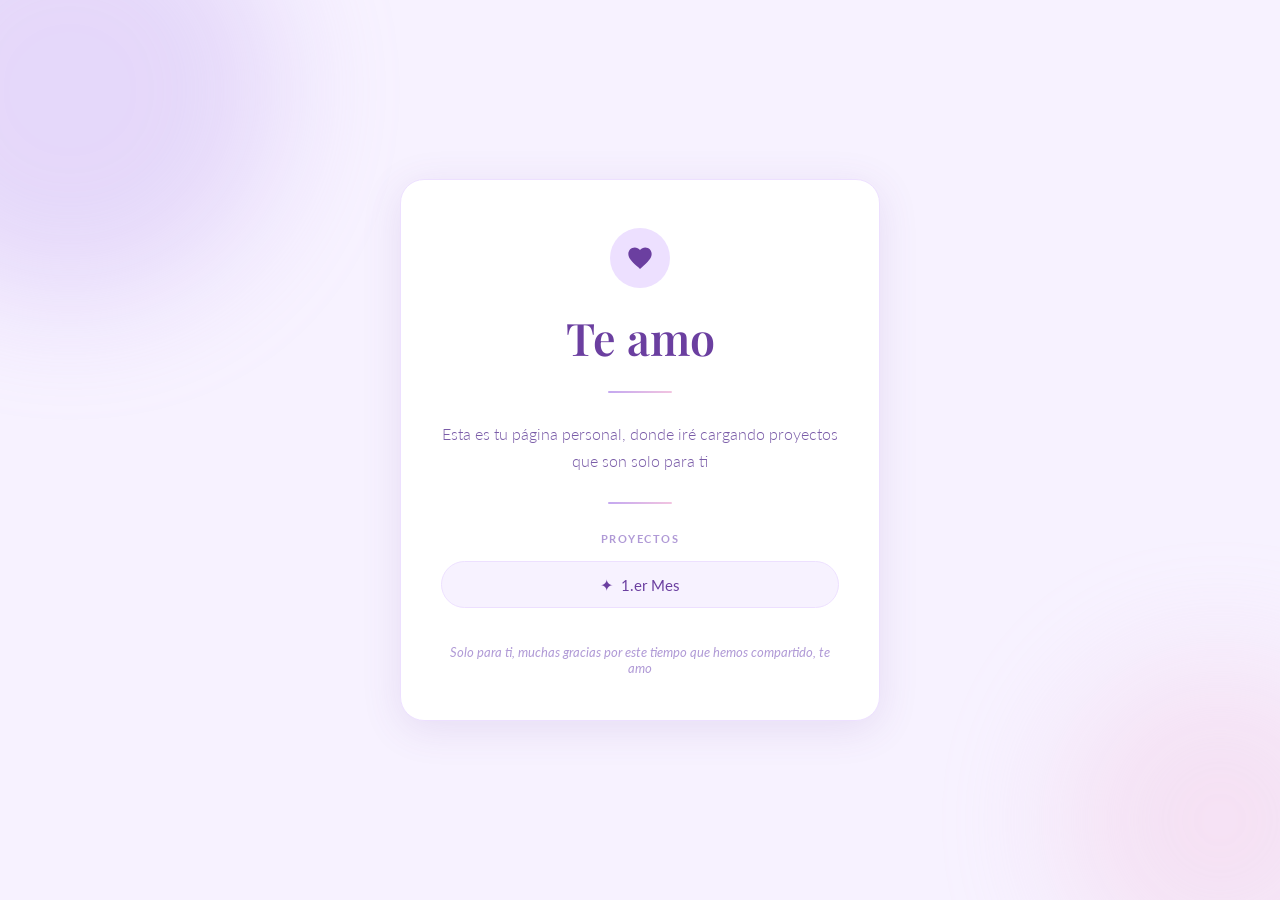
==== index.html @ bbafff44 "Add files via upload" ====
<!DOCTYPE html>
<html lang="es">
<head>
  <meta charset="UTF-8" />
  <meta name="viewport" content="width=device-width, initial-scale=1.0, maximum-scale=1.0, user-scalable=no, shrink-to-fit=no"/>
  <title>Para ti amor mío</title>
  <link rel="stylesheet" href="styles.css" />
</head>
<body>

  <div class="card">

    <!-- Ícono corazón -->
    <div class="icon-wrap">
      <svg viewBox="0 0 24 24" xmlns="http://www.w3.org/2000/svg">
        <path d="M12 21.35l-1.45-1.32C5.4 15.36 2 12.28 2 8.5
                 2 5.42 4.42 3 7.5 3c1.74 0 3.41.81 4.5 2.09
                 C13.09 3.81 14.76 3 16.5 3 19.58 3 22 5.42 22 8.5
                 c0 3.78-3.4 6.86-8.55 11.54L12 21.35z"/>
      </svg>
    </div>

    <h1>Te amo</h1>

    <div class="divider"></div>

    <h3>Esta es tu página personal, donde iré cargando proyectos que son solo para ti</h3>

    <div class="divider"></div>

    <span class="section-label">Proyectos</span>

    <ul class="nav-links">
      <li>
        <a href="1.er Mes.html">
          <span class="link-icon">✦</span>
          1.er Mes
        </a>
      </li>
    </ul>

    <p class="footer-note">Solo para ti, muchas gracias por este tiempo que hemos compartido, te amo</p>

  </div>

  <script src="scripindex.js"></script>
</body>
</html>
---- styles.css ----
@import url('https://fonts.googleapis.com/css2?family=Playfair+Display:ital,wght@0,400;0,600;1,400&family=Lato:wght@300;400;700&display=swap');

/* ── Variables ── */
:root {
  --lila-deep:    #6b3fa0;
  --lila-mid:     #9b6dcc;
  --lila-soft:    #c4a8f0;
  --lila-pale:    #ede0ff;
  --lila-bg:      #f7f2ff;
  --white:        #ffffff;
  --text-dark:    #3d2060;
  --text-mid:     #7a5ca8;
  --text-light:   #b09ad6;
  --accent:       #f2c4e0;
  --radius-card:  24px;
  --radius-btn:   50px;
  --shadow-card:  0 8px 40px rgba(107, 63, 160, 0.12);
  --shadow-hover: 0 16px 56px rgba(107, 63, 160, 0.22);
  --transition:   0.3s cubic-bezier(0.4, 0, 0.2, 1);
}

/* ── Reset & base ── */
*, *::before, *::after {
  box-sizing: border-box;
  margin: 0;
  padding: 0;
}

html {
  scroll-behavior: smooth;
}

body {
  font-family: 'Lato', sans-serif;
  background-color: var(--lila-bg);
  color: var(--text-dark);
  min-height: 100vh;
  display: flex;
  flex-direction: column;
  align-items: center;
  justify-content: center;
  padding: 2rem 1.25rem;
  position: relative;
  overflow-x: hidden;
}

/* ── Decorative blobs ── */
body::before,
body::after {
  content: '';
  position: fixed;
  border-radius: 50%;
  pointer-events: none;
  z-index: 0;
  opacity: 0.35;
  filter: blur(60px);
}

body::before {
  width: 420px;
  height: 420px;
  background: var(--lila-soft);
  top: -120px;
  left: -140px;
}

body::after {
  width: 320px;
  height: 320px;
  background: var(--accent);
  bottom: -80px;
  right: -100px;
}

/* ── Main card ── */
.card {
  position: relative;
  z-index: 1;
  background: var(--white);
  border: 1px solid var(--lila-pale);
  border-radius: var(--radius-card);
  padding: 3rem 2.5rem 2.75rem;
  max-width: 480px;
  width: 100%;
  text-align: center;
  box-shadow: var(--shadow-card);
  animation: fadeUp 0.7s ease both;
}

/* ── Heart icon ── */
.icon-wrap {
  width: 60px;
  height: 60px;
  background: var(--lila-pale);
  border-radius: 50%;
  display: flex;
  align-items: center;
  justify-content: center;
  margin: 0 auto 1.5rem;
  animation: pulse 2.8s ease-in-out infinite;
}

.icon-wrap svg {
  width: 28px;
  height: 28px;
  fill: var(--lila-deep);
}

/* ── Typography ── */
h1 {
  font-family: 'Playfair Display', serif;
  font-size: clamp(2rem, 5vw, 2.8rem);
  font-weight: 600;
  color: var(--lila-deep);
  line-height: 1.15;
  margin-bottom: 0.75rem;
}

h3 {
  font-size: clamp(0.9rem, 2.5vw, 1rem);
  font-weight: 300;
  color: var(--text-mid);
  line-height: 1.65;
  margin-bottom: 0;
}

/* ── Divider ── */
.divider {
  width: 64px;
  height: 2px;
  background: linear-gradient(90deg, var(--lila-soft), var(--accent));
  border-radius: 2px;
  margin: 1.75rem auto;
}

/* ── Section label ── */
.section-label {
  display: block;
  font-size: 0.68rem;
  font-weight: 700;
  letter-spacing: 0.14em;
  text-transform: uppercase;
  color: var(--text-light);
  margin-bottom: 1rem;
}

/* ── Navigation links ── */
.nav-links {
  list-style: none;
  display: flex;
  flex-direction: column;
  gap: 0.75rem;
}

.nav-links li a {
  display: flex;
  align-items: center;
  justify-content: center;
  gap: 0.5rem;
  padding: 0.85rem 1.5rem;
  background: var(--lila-bg);
  border: 1px solid var(--lila-pale);
  border-radius: var(--radius-btn);
  color: var(--lila-deep);
  font-family: 'Lato', sans-serif;
  font-size: 0.95rem;
  font-weight: 400;
  text-decoration: none;
  transition: background var(--transition),
              border-color var(--transition),
              box-shadow var(--transition),
              transform var(--transition);
}

.nav-links li a:hover {
  background: var(--lila-pale);
  border-color: var(--lila-soft);
  box-shadow: 0 4px 20px rgba(107, 63, 160, 0.15);
  transform: translateY(-2px);
}

.nav-links li a:active {
  transform: translateY(0);
}

.nav-links li a .link-icon {
  font-size: 1rem;
  line-height: 1;
}

/* ── Footer note ── */
.footer-note {
  margin-top: 2.25rem;
  font-size: 0.8rem;
  color: var(--text-light);
  font-style: italic;
}

/* ── Animations ── */
@keyframes fadeUp {
  from {
    opacity: 0;
    transform: translateY(24px);
  }
  to {
    opacity: 1;
    transform: translateY(0);
  }
}

@keyframes pulse {
  0%, 100% { transform: scale(1); }
  50%       { transform: scale(1.08); }
}

/* ── Responsive ── */
@media (max-width: 480px) {
  .card {
    padding: 2.25rem 1.5rem 2rem;
  }
}
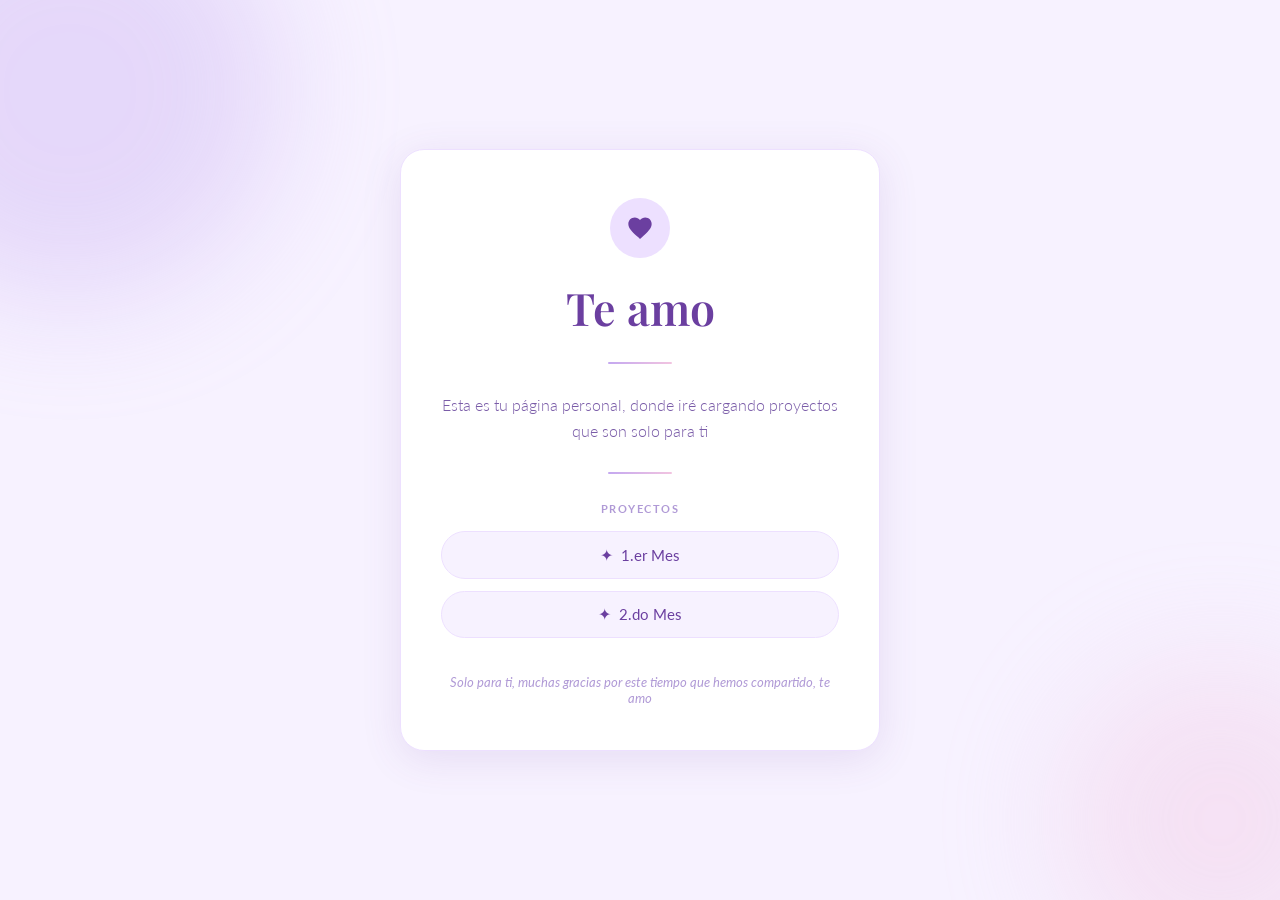
==== commit e2dfd272: "Add files via upload" ====
--- a/index.html
+++ b/index.html
@@ -37,6 +37,12 @@
           1.er Mes
         </a>
       </li>
+      <li>
+        <a href="2.do Mes.html">
+          <span class="link-icon">✦</span>
+          2.do Mes
+        </a>
+      </li>
     </ul>
 
     <p class="footer-note">Solo para ti, muchas gracias por este tiempo que hemos compartido, te amo</p>
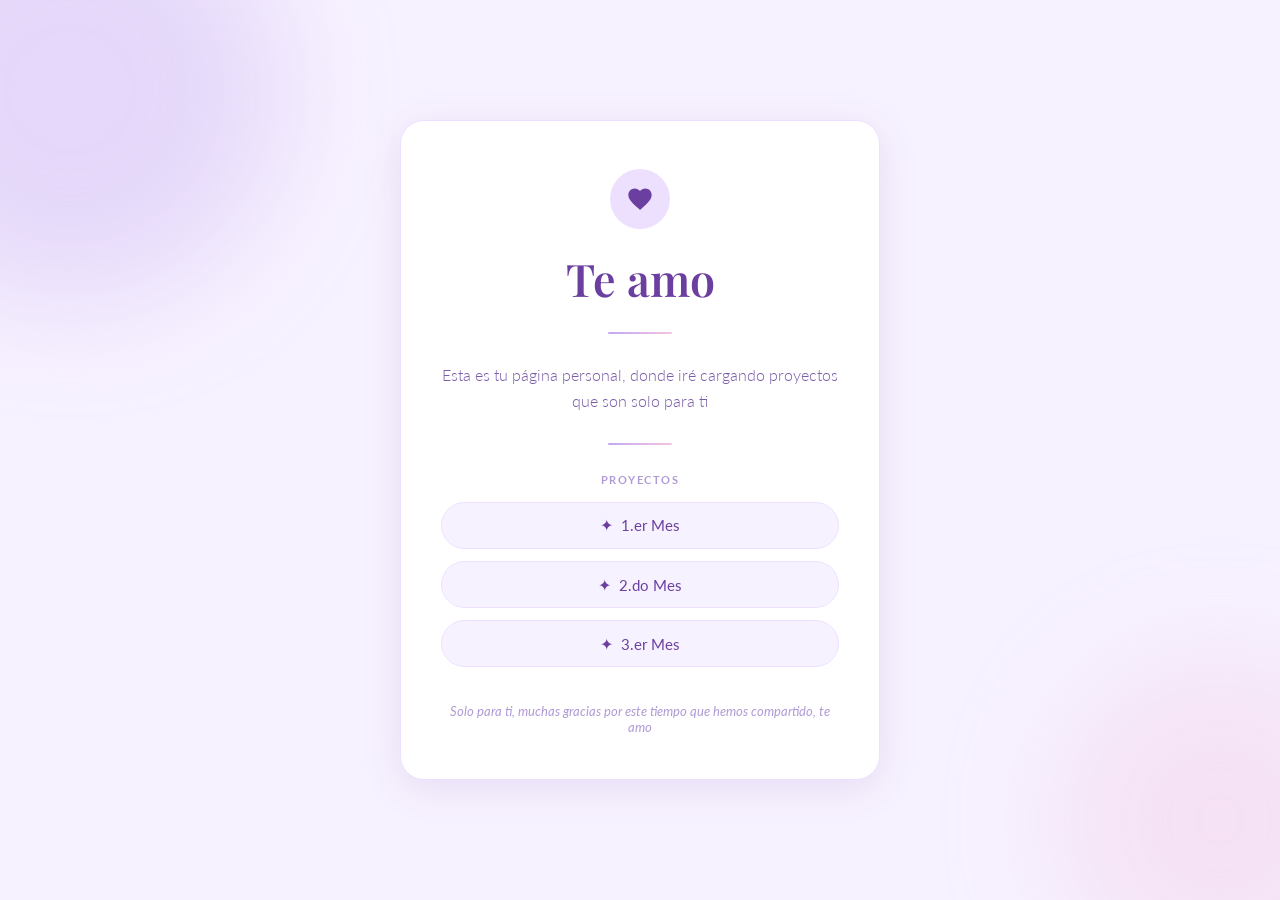
==== commit 4d66a987: "Update index.html" ====
--- a/index.html
+++ b/index.html
@@ -43,6 +43,12 @@
           2.do Mes
         </a>
       </li>
+      <li>
+        <a href="3.er Mes.html">
+          <span class="link-icon">✦</span>
+          3.er Mes
+        </a>
+      </li>
     </ul>
 
     <p class="footer-note">Solo para ti, muchas gracias por este tiempo que hemos compartido, te amo</p>
@@ -51,4 +57,4 @@
 
   <script src="scripindex.js"></script>
 </body>
-</html>+</html>
